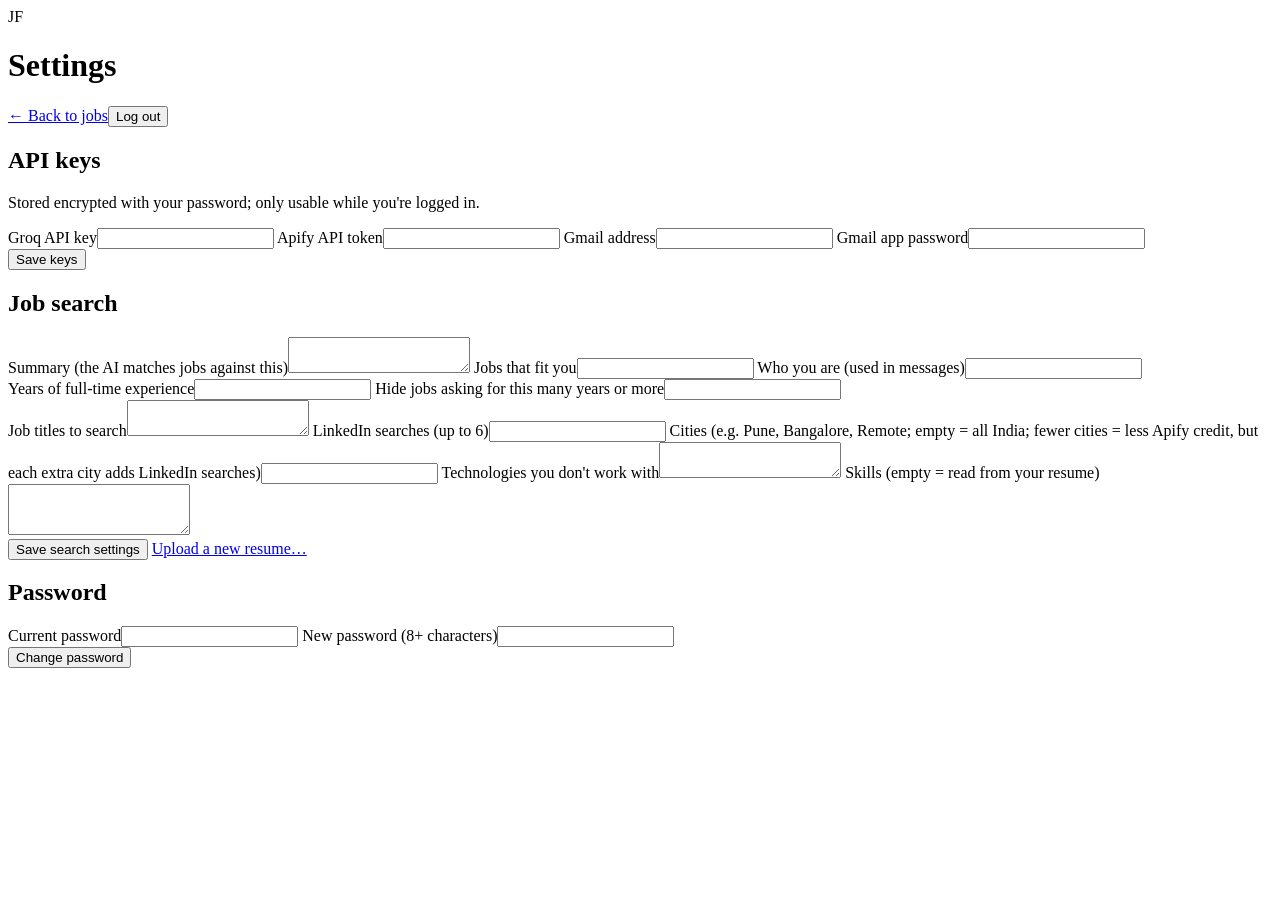
==== web/account.html @ 15f06218 "Initial commit: FresherPilot AI job-search copilot for Indian fresher developers: multi-board fetchi" ====
<!DOCTYPE html>
<html lang="en">
  <head>
    <meta charset="UTF-8" />
    <meta name="viewport" content="width=device-width, initial-scale=1.0" />
    <title>FresherPilot · Settings</title>
    <link rel="stylesheet" href="/static/styles.css" />
    <link rel="stylesheet" href="/static/account.css" />
  </head>
  <body>
    <main class="setup">
      <header class="brand"><span class="logo" aria-hidden="true">JF</span>
        <div><h1>Settings</h1><p class="tagline" id="who"></p></div>
        <div class="row" style="margin-left:auto"><a class="btn" href="/">← Back to jobs</a><button class="btn" id="logout">Log out</button></div></header>

      <section class="panel">
        <h2>API keys</h2>
        <p class="muted small">Stored encrypted with your password; only usable while you're logged in.</p>
        <label class="field">Groq API key<input id="GROQ_API_KEY" type="password" autocomplete="off" /></label>
        <label class="field">Apify API token<input id="APIFY_API_KEY" type="password" autocomplete="off" /></label>
        <label class="field">Gmail address<input id="GMAIL_ADDRESS" autocomplete="off" /></label>
        <label class="field">Gmail app password<input id="GMAIL_APP_PASSWORD" type="password" autocomplete="off" /></label>
        <div class="row"><button class="btn primary" id="saveKeys">Save keys</button><span class="small" id="keysMsg"></span></div>
      </section>

      <section class="panel">
        <h2>Job search</h2>
        <label class="field">Summary (the AI matches jobs against this)<textarea id="summary" rows="2"></textarea></label>
        <label class="field">Jobs that fit you<input id="target_area" /></label>
        <label class="field">Who you are (used in messages)<input id="headline" /></label>
        <div class="grid2">
          <label class="field">Years of full-time experience<input id="experience_years" type="number" min="0" step="0.5" /></label>
          <label class="field">Hide jobs asking for this many years or more<input id="reject_from_years" type="number" min="1" step="1" /></label>
        </div>
        <label class="field">Job titles to search<textarea id="roles" rows="2"></textarea></label>
        <label class="field">LinkedIn searches (up to 6)<input id="linkedin_titles" /></label>
        <label class="field">Cities (e.g. Pune, Bangalore, Remote; empty = all India; fewer cities = less Apify credit, but each extra city adds LinkedIn searches)<input id="locations" /></label>
        <label class="field">Technologies you don't work with<textarea id="off_stack" rows="2"></textarea></label>
        <label class="field">Skills (empty = read from your resume)<textarea id="skills" rows="3"></textarea></label>
        <div class="row"><button class="btn primary" id="savePrefs">Save search settings</button>
          <a class="link-btn" href="/onboarding">Upload a new resume…</a><span class="small" id="prefsMsg"></span></div>
      </section>

      <section class="panel">
        <h2>Password</h2>
        <div class="grid2">
          <label class="field">Current password<input id="oldPw" type="password" autocomplete="current-password" /></label>
          <label class="field">New password (8+ characters)<input id="newPw" type="password" autocomplete="new-password" /></label>
        </div>
        <div class="row"><button class="btn" id="savePw">Change password</button><span class="small" id="pwMsg"></span></div>
      </section>
    </main>
    <script src="/static/account.js"></script>
    <script>
      const LISTS = ["skills", "roles", "linkedin_titles", "off_stack", "locations"];
      loadKeys().then((me) => {
        if (!me) return;
        $("who").textContent = `Signed in as ${me.user.username}${me.user.owner ? " (owner)" : ""}`;
        const s = me.prefs;
        for (const k of ["headline", "summary", "target_area", "experience_years", "reject_from_years"]) $(k).value = s[k] ?? "";
        for (const k of LISTS) $(k).value = (s[k] || []).map((x) => x.trim()).join(", ");
      });
      $("savePrefs").onclick = async () => {
        const prefs = {};
        for (const k of ["headline", "summary", "target_area"]) prefs[k] = $(k).value.trim();
        prefs.experience_years = Number($("experience_years").value || 0);
        prefs.reject_from_years = Math.max(1, Number($("reject_from_years").value || 1));
        for (const k of LISTS) prefs[k] = $(k).value.split(",").map((x) => x.trim()).filter(Boolean);
        prefs.linkedin_titles = prefs.linkedin_titles.slice(0, 6);
        prefs.off_stack = prefs.off_stack.map((w) => (/^[a-z]+$/i.test(w) ? w.toLowerCase() + " " : w.toLowerCase()));
        const res = await fetch("/api/account/prefs", { method: "PUT", headers: { "Content-Type": "application/json" }, body: JSON.stringify(prefs) });
        msg("prefsMsg", res.ok ? "Saved ✓ (used from the next fetch)" : "Couldn't save", !res.ok);
      };
      $("savePw").onclick = async () => {
        const res = await fetch("/api/account/password", { method: "POST", headers: { "Content-Type": "application/json" },
          body: JSON.stringify({ old: $("oldPw").value, new: $("newPw").value }) });
        const d = await res.json().catch(() => ({}));
        msg("pwMsg", res.ok ? "Password changed ✓" : d.detail || "Couldn't change it", !res.ok);
      };
      $("logout").onclick = async () => {
        await fetch("/api/auth/logout", { method: "POST" });
        location.href = "/login";
      };
    </script>
  </body>
</html>
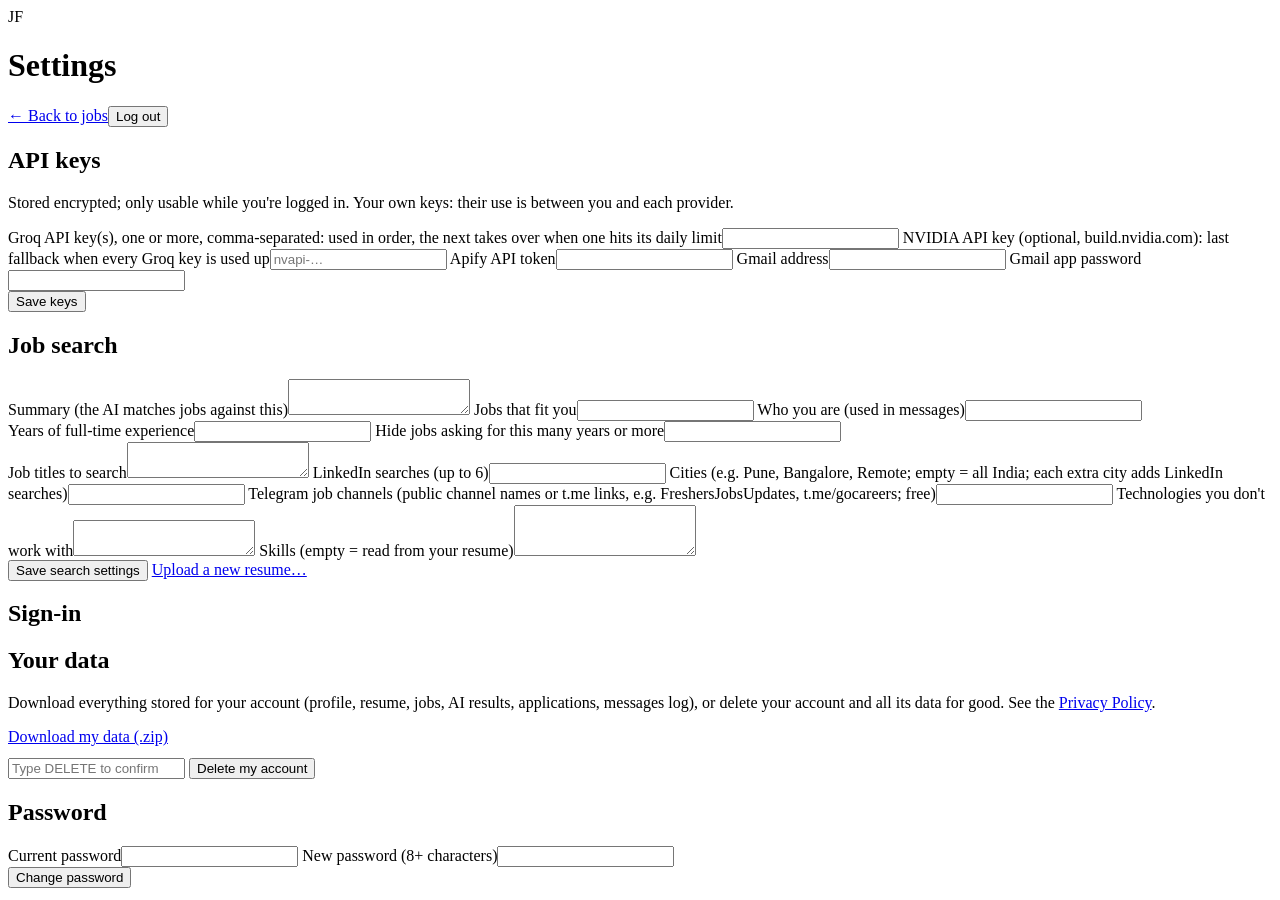
==== commit b3605a5b: "Free live job poller, invite-only deploy, local mode - Live poller: LinkedIn (guest search, ~1-2 min" ====
--- a/web/account.html
+++ b/web/account.html
@@ -15,8 +15,9 @@
 
       <section class="panel">
         <h2>API keys</h2>
-        <p class="muted small">Stored encrypted with your password; only usable while you're logged in.</p>
-        <label class="field">Groq API key<input id="GROQ_API_KEY" type="password" autocomplete="off" /></label>
+        <p class="muted small">Stored encrypted; only usable while you're logged in. Your own keys: their use is between you and each provider.</p>
+        <label class="field">Groq API key(s), one or more, comma-separated: used in order, the next takes over when one hits its daily limit<input id="GROQ_API_KEY" type="password" autocomplete="off" /></label>
+        <label class="field">NVIDIA API key (optional, build.nvidia.com): last fallback when every Groq key is used up<input id="NVIDIA_API_KEY" type="password" autocomplete="off" placeholder="nvapi-…" /></label>
         <label class="field">Apify API token<input id="APIFY_API_KEY" type="password" autocomplete="off" /></label>
         <label class="field">Gmail address<input id="GMAIL_ADDRESS" autocomplete="off" /></label>
         <label class="field">Gmail app password<input id="GMAIL_APP_PASSWORD" type="password" autocomplete="off" /></label>
@@ -34,14 +35,51 @@
         </div>
         <label class="field">Job titles to search<textarea id="roles" rows="2"></textarea></label>
         <label class="field">LinkedIn searches (up to 6)<input id="linkedin_titles" /></label>
-        <label class="field">Cities (e.g. Pune, Bangalore, Remote; empty = all India; fewer cities = less Apify credit, but each extra city adds LinkedIn searches)<input id="locations" /></label>
+        <label class="field">Cities (e.g. Pune, Bangalore, Remote; empty = all India; each extra city adds LinkedIn searches)<input id="locations" /></label>
+        <label class="field">Telegram job channels (public channel names or t.me links, e.g. FreshersJobsUpdates, t.me/gocareers; free)<input id="telegram_channels" /></label>
         <label class="field">Technologies you don't work with<textarea id="off_stack" rows="2"></textarea></label>
         <label class="field">Skills (empty = read from your resume)<textarea id="skills" rows="3"></textarea></label>
         <div class="row"><button class="btn primary" id="savePrefs">Save search settings</button>
           <a class="link-btn" href="/onboarding">Upload a new resume…</a><span class="small" id="prefsMsg"></span></div>
       </section>
 
-      <section class="panel">
+      <section class="panel" id="consentPanel" hidden>
+        <h2>Updated terms</h2>
+        <p class="muted small">Please read the updated <a href="/terms" target="_blank">Terms</a> and
+          <a href="/privacy" target="_blank">Privacy Policy</a>.</p>
+        <div class="row"><button class="btn primary" id="acceptTerms">I agree</button><span class="small" id="consentMsg"></span></div>
+      </section>
+
+      <section class="panel" id="invitePanel" hidden>
+        <h2>Invites (owner)</h2>
+        <p class="muted small">Only these emails can create an account (with Google). One per line or comma-separated.
+          Removing an email stops new sign-ups; remove a member below to end their access.</p>
+        <label class="field">Invited emails<textarea id="invites" rows="4"></textarea></label>
+        <div class="row"><button class="btn primary" id="saveInvites">Save invites</button><span class="small" id="invitesMsg"></span></div>
+        <h3 style="margin:18px 0 6px;font-size:0.95rem">Members</h3>
+        <div id="members" class="small"></div>
+      </section>
+
+      <section class="panel">
+        <h2>Sign-in</h2>
+        <p class="small" id="googleState"></p>
+        <div id="googleLink"></div>
+        <span class="small" id="googleMsg"></span>
+      </section>
+
+      <section class="panel">
+        <h2>Your data</h2>
+        <p class="muted small">Download everything stored for your account (profile, resume, jobs, AI results,
+          applications, messages log), or delete your account and all its data for good.
+          See the <a href="/privacy" target="_blank">Privacy Policy</a>.</p>
+        <div class="row"><a class="btn" href="/api/account/export">Download my data (.zip)</a></div>
+        <div class="row" id="deleteRow" style="margin-top:12px">
+          <input id="deleteConfirm" placeholder='Type DELETE to confirm' style="max-width:220px" />
+          <button class="btn" id="deleteAccount" style="color:var(--bad)">Delete my account</button>
+          <span class="small" id="deleteMsg"></span></div>
+      </section>
+
+      <section class="panel" id="passwordPanel">
         <h2>Password</h2>
         <div class="grid2">
           <label class="field">Current password<input id="oldPw" type="password" autocomplete="current-password" /></label>
@@ -52,14 +90,96 @@
     </main>
     <script src="/static/account.js"></script>
     <script>
-      const LISTS = ["skills", "roles", "linkedin_titles", "off_stack", "locations"];
+      const LISTS = ["skills", "roles", "linkedin_titles", "off_stack", "locations", "telegram_channels"];
       loadKeys().then((me) => {
         if (!me) return;
         $("who").textContent = `Signed in as ${me.user.username}${me.user.owner ? " (owner)" : ""}`;
         const s = me.prefs;
         for (const k of ["headline", "summary", "target_area", "experience_years", "reject_from_years"]) $(k).value = s[k] ?? "";
         for (const k of LISTS) $(k).value = (s[k] || []).map((x) => x.trim()).join(", ");
+        setupAccount(me);
       });
+
+      function setupAccount(me) {
+        const u = me.user;
+        $("consentPanel").hidden = !me.needs_consent;
+        $("passwordPanel").hidden = !u.has_password;
+        $("googleState").textContent = u.google ? `Google sign-in is on (${u.email}).`
+          : me.google_client_id ? "Link your Google account to sign in with it too." : "Google sign-in isn't set up on this server.";
+        if (u.owner) { $("deleteRow").hidden = true; loadInvites(); }
+        if (!u.google && me.google_client_id) {
+          const script = document.createElement("script");
+          script.src = "https://accounts.google.com/gsi/client";
+          script.async = true;
+          script.onload = () => {
+            google.accounts.id.initialize({ client_id: me.google_client_id, callback: async (r) => {
+              const res = await fetch("/api/account/google", { method: "POST", headers: { "Content-Type": "application/json" },
+                body: JSON.stringify({ credential: r.credential }) });
+              const d = await res.json().catch(() => ({}));
+              msg("googleMsg", res.ok ? "Google linked ✓" : d.detail || "Couldn't link Google", !res.ok);
+              if (res.ok) { $("googleLink").hidden = true; $("googleState").textContent = `Google sign-in is on (${d.user.email}).`; }
+            } });
+            google.accounts.id.renderButton($("googleLink"), { theme: "outline", size: "medium", text: "signin_with" });
+          };
+          document.head.appendChild(script);
+        }
+      }
+
+      function renderMembers(list) {
+        const box = $("members");
+        box.innerHTML = "";
+        for (const m of list) {
+          const row = document.createElement("div");
+          row.className = "row";
+          row.style.cssText = "justify-content:space-between;border-top:1px solid var(--line);padding:6px 0";
+          const who = document.createElement("span");
+          who.textContent = `${m.username}${m.email ? " · " + m.email : ""}${m.owner ? " (owner)" : ""}`;
+          row.appendChild(who);
+          if (!m.owner) {
+            const btn = document.createElement("button");
+            btn.className = "link-btn";
+            btn.textContent = "Remove";
+            btn.onclick = async () => {
+              if (!confirm(`Remove ${m.username} and delete all their data?`)) return;
+              const res = await fetch(`/api/admin/users/${encodeURIComponent(m.id)}`, { method: "DELETE" });
+              if (res.ok) renderMembers((await res.json()).users);
+            };
+            row.appendChild(btn);
+          }
+          box.appendChild(row);
+        }
+      }
+
+      async function loadInvites() {
+        const res = await fetch("/api/admin/invites");
+        if (!res.ok) return;
+        const d = await res.json();
+        $("invitePanel").hidden = false;
+        $("invites").value = d.emails.join("\n");
+        renderMembers(d.users);
+      }
+
+      $("saveInvites").onclick = async () => {
+        const emails = $("invites").value.split(/[\s,;]+/).map((x) => x.trim()).filter(Boolean);
+        const res = await fetch("/api/admin/invites", { method: "PUT", headers: { "Content-Type": "application/json" },
+          body: JSON.stringify({ emails }) });
+        const d = await res.json().catch(() => ({}));
+        if (res.ok) { $("invites").value = d.emails.join("\n"); renderMembers(d.users); }
+        msg("invitesMsg", res.ok ? `Saved ✓ (${d.emails.length} invited)` : d.detail || "Couldn't save", !res.ok);
+      };
+      $("acceptTerms").onclick = async () => {
+        const res = await fetch("/api/account/consent", { method: "POST" });
+        if (res.ok) $("consentPanel").hidden = true;
+        else msg("consentMsg", "Couldn't save", true);
+      };
+      $("deleteAccount").onclick = async () => {
+        if ($("deleteConfirm").value !== "DELETE") return msg("deleteMsg", "Type DELETE first.", true);
+        const res = await fetch("/api/account/delete", { method: "POST", headers: { "Content-Type": "application/json" },
+          body: JSON.stringify({ confirm: "DELETE" }) });
+        const d = await res.json().catch(() => ({}));
+        if (res.ok) location.href = "/login";
+        else msg("deleteMsg", d.detail || "Couldn't delete", true);
+      };
       $("savePrefs").onclick = async () => {
         const prefs = {};
         for (const k of ["headline", "summary", "target_area"]) prefs[k] = $(k).value.trim();
